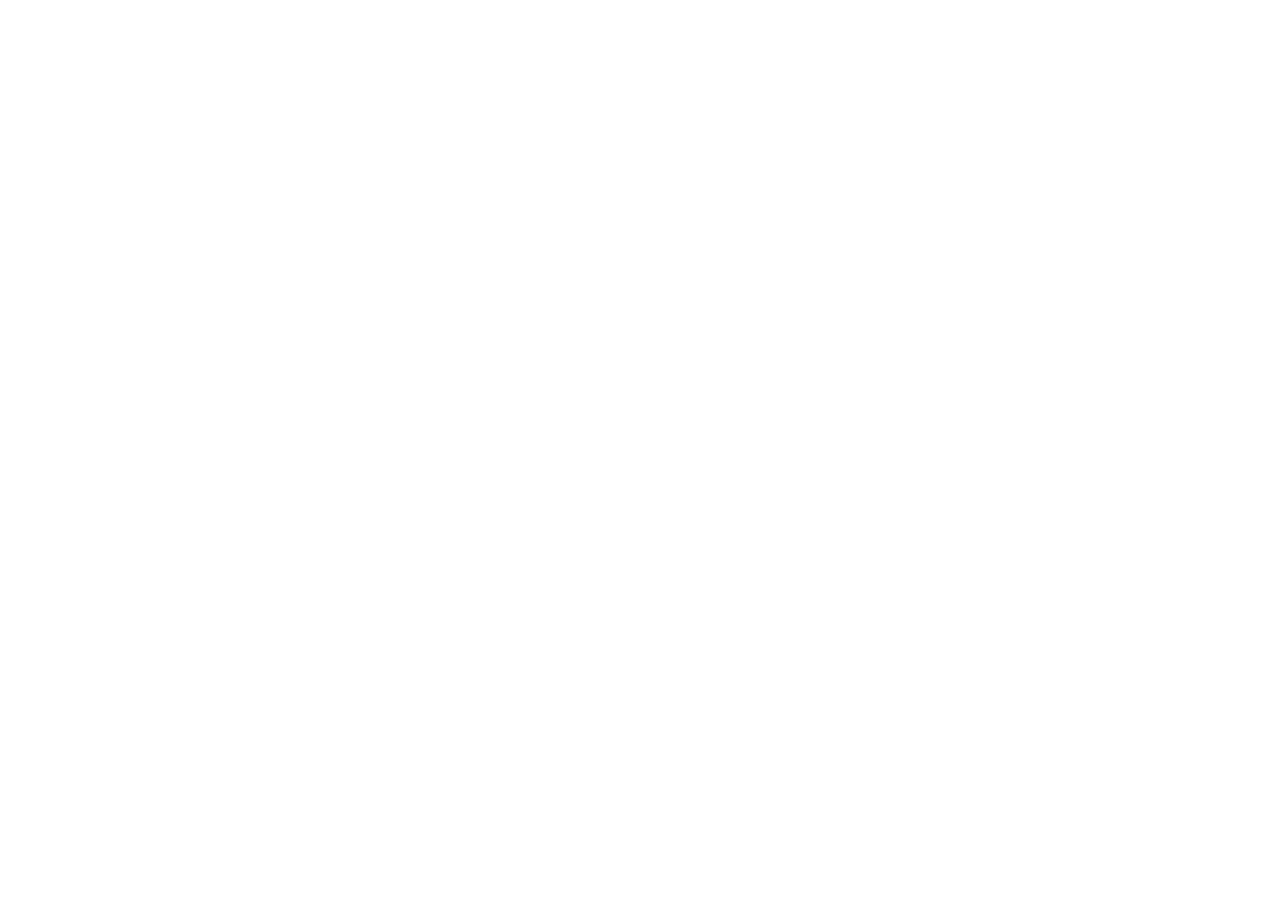
==== index.html @ df12e44a "12" ====
<!DOCTYPE html>
<html lang="en">
<head>
    <meta charset="UTF-8">
    <meta name="viewport" content="width=device-width, initial-scale=1.0">
    <title>Document</title>
    <link rel="stylesheet" href="css/style.css">
</head>
<body>
    <header></header>
    <main></main>
    <footer></footer>
    <script src="js/script.js"></script>


</body>
</html>
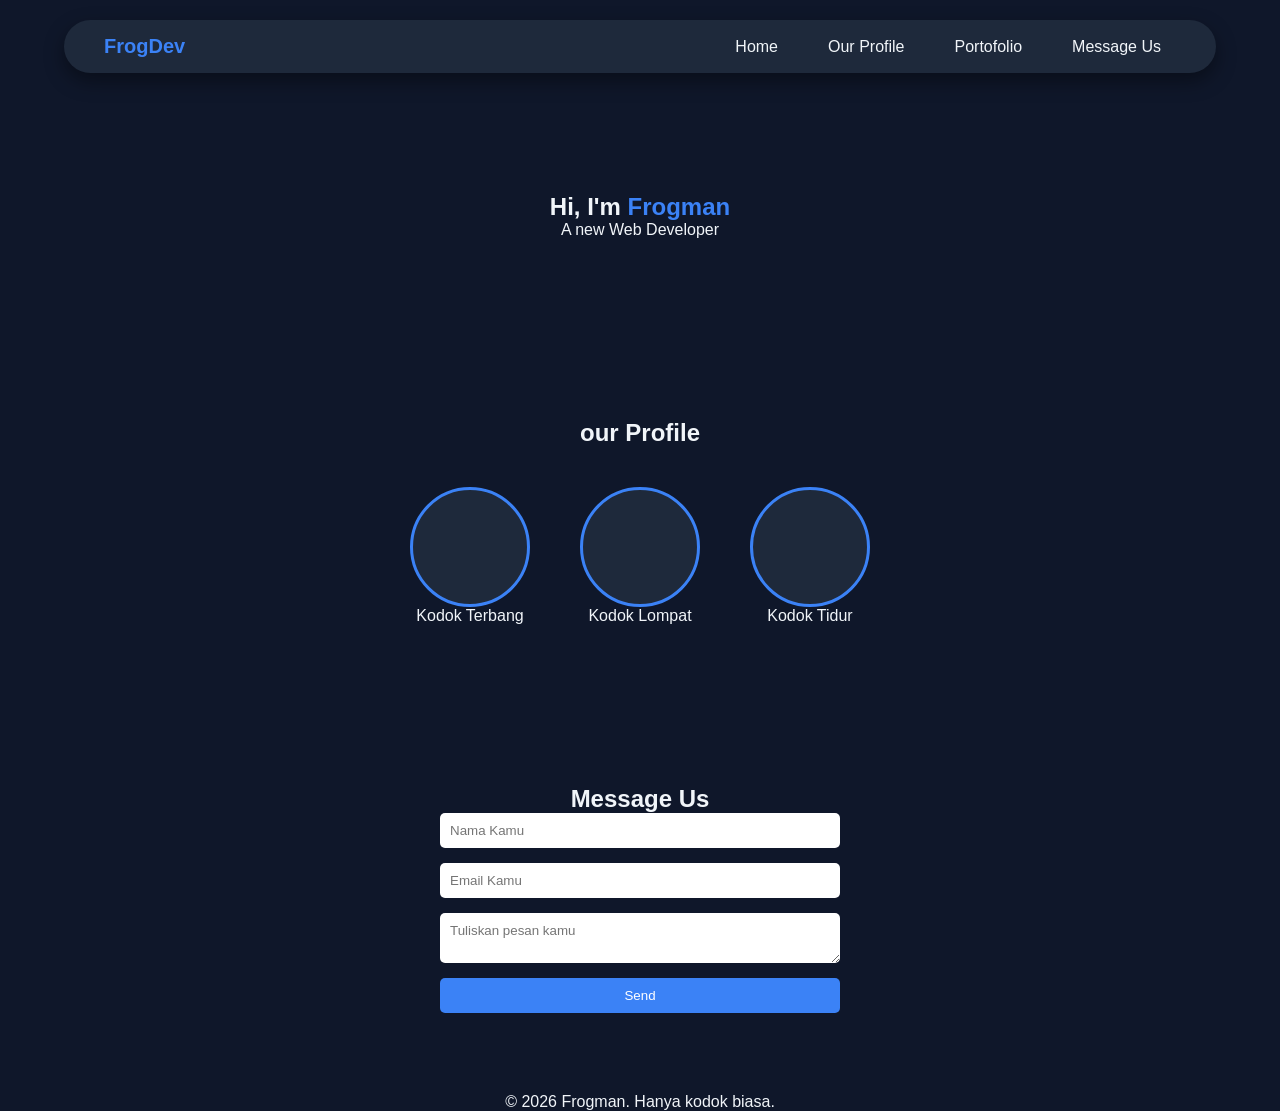
==== commit a7d4287b: "menambahkan dasar dasar" ====
--- a/index.html
+++ b/index.html
@@ -3,13 +3,63 @@
 <head>
     <meta charset="UTF-8">
     <meta name="viewport" content="width=device-width, initial-scale=1.0">
-    <title>Document</title>
+    <title>Web Developer</title>
     <link rel="stylesheet" href="css/style.css">
 </head>
 <body>
-    <header></header>
+    
+    <!--bagian navigasi-->
+    <nav class="navigasi">
+        <div class="logo">FrogDev</div>
+        <ul class="bagian-nav">
+            <li><a href="#">Home</a></li>
+            <li><a href="#">Our Profile</a></li>
+            <li><a href="#">Portofolio</a></li>
+            <li><a href="#">Message Us</a></li>
+        </ul>
+    </nav>
+
+    <!-- bagian home-->
+     <section class="rumah">
+        <h1>Hi, I'm <span>Frogman</span></h1>
+        <p>A new Web Developer</p>
+     </section>
+
+    <!--bagian profile-->
+    <section class="kdk">
+        <h2>our Profile</h2>
+        <div class="kdk-container">
+            <div class="kdk-item">
+                <div class="bulet"></div>
+                <p>Kodok Terbang</p>
+            </div>
+            <div class="kdk-item">
+                <div class="bulet"></div>
+                <p>Kodok Lompat</p>
+            </div>
+            <div class="kdk-item">
+                <div class="bulet"></div>
+                <p>Kodok Tidur</p>
+            </div>
+        </div>
+    </section>
+
+    <!--bagian untuk memasukan pesan-->
+    <section class="pesan">
+        <h2>Message Us</h2>
+        <form>
+            <input type="text" placeholder="Nama Kamu">
+            <input type="email" placeholder="Email Kamu">
+            <textarea placeholder="Tuliskan pesan kamu"></textarea>
+            <button type="submit">Send</button>
+        </form>
+    </section>
+
     <main></main>
-    <footer></footer>
+    <footer>
+        </hr>
+        <p>© 2026 Frogman. Hanya kodok biasa.</p>
+    </footer>
     <script src="js/script.js"></script>
 
 
--- a/css/style.css
+++ b/css/style.css
@@ -0,0 +1,134 @@
+* {
+    margin: 0;
+    padding: 0;
+    box-sizing: border-box;
+    font-family: Arial, Helvetica, sans-serif;
+}
+
+body {
+    background-color: #0f172a;
+    color: #f1f5f9;
+}
+
+/* bagian navigasi */
+.navigasi {
+    width: 90%;
+    margin: 20px auto;
+    padding: 15px 40px;
+    display: flex;
+    justify-content: space-between;
+    align-items: center;
+    background-color: #1e293b;
+    border-radius: 50px;
+    box-shadow: 0 8px 20px rgba(0, 0, 0, 0.4);
+}
+
+.logo {
+    font-size: 20px;
+    font-weight: bold;
+    color: #3b82f6;
+}
+
+.bagian-nav {
+    list-style: none;
+    display: flex;
+    gap: 20px;
+}
+
+.bagian-nav a {
+    text-decoration: none;
+    color: #f1f5f9;
+    padding: 8px 15px;
+    border-radius: 20px;
+    transition: 0.3s;
+}
+
+.bagian-nav a:hover {
+    color: #3b82f6;
+    color: white;
+}
+
+/*bagian home */
+
+.rumah {
+    text-align: center;
+    padding: 100px 20px;
+}
+
+.rumah span {
+    color: #3b82f6;
+}
+
+.rumah button {
+    margin-top: 20px;
+    padding: 10px 20px;
+    border: none;
+    background-color: #3b82f6;
+    color: white;
+    cursor: pointer;
+    border-radius: 5px;
+    transition: 0.03s;
+}
+
+.rumah button:hover {
+    background-color: #2563eb;
+}
+
+/* bagian tentang kita */
+
+.kdk {
+    text-align: center;
+    padding: 80px 20px;
+}
+
+.kdk-container {
+    display: flex;
+    justify-content: center;
+    gap: 50px;
+    margin-top: 40px;
+}
+
+.bulet {
+    width: 120px;
+    height: 120px;
+    background-color: #1e293b;
+    border: 3px solid #3b82f6;
+    border-radius: 50%;
+    margin: auto;
+}
+
+/* bagian memberikan pesan pesan */
+.pesan {
+    padding: 80px 20px;
+    text-align: center;
+}
+
+form {
+    max-width: 400px;
+    margin: auto;
+    display: flex;
+    flex-direction: column;
+    gap: 15px;
+}
+
+input, textarea {
+    padding: 10px;
+    border: none;
+    border-radius: 5px;
+}
+
+form button {
+    background-color: #3b82f6;
+    color: white;
+    padding: 10px;
+    border: none;
+    cursor: pointer;
+    border-radius: 5px;
+}
+
+/* bagian bawah */
+
+footer {
+    text-align: center;
+    padding: 0px;
+}
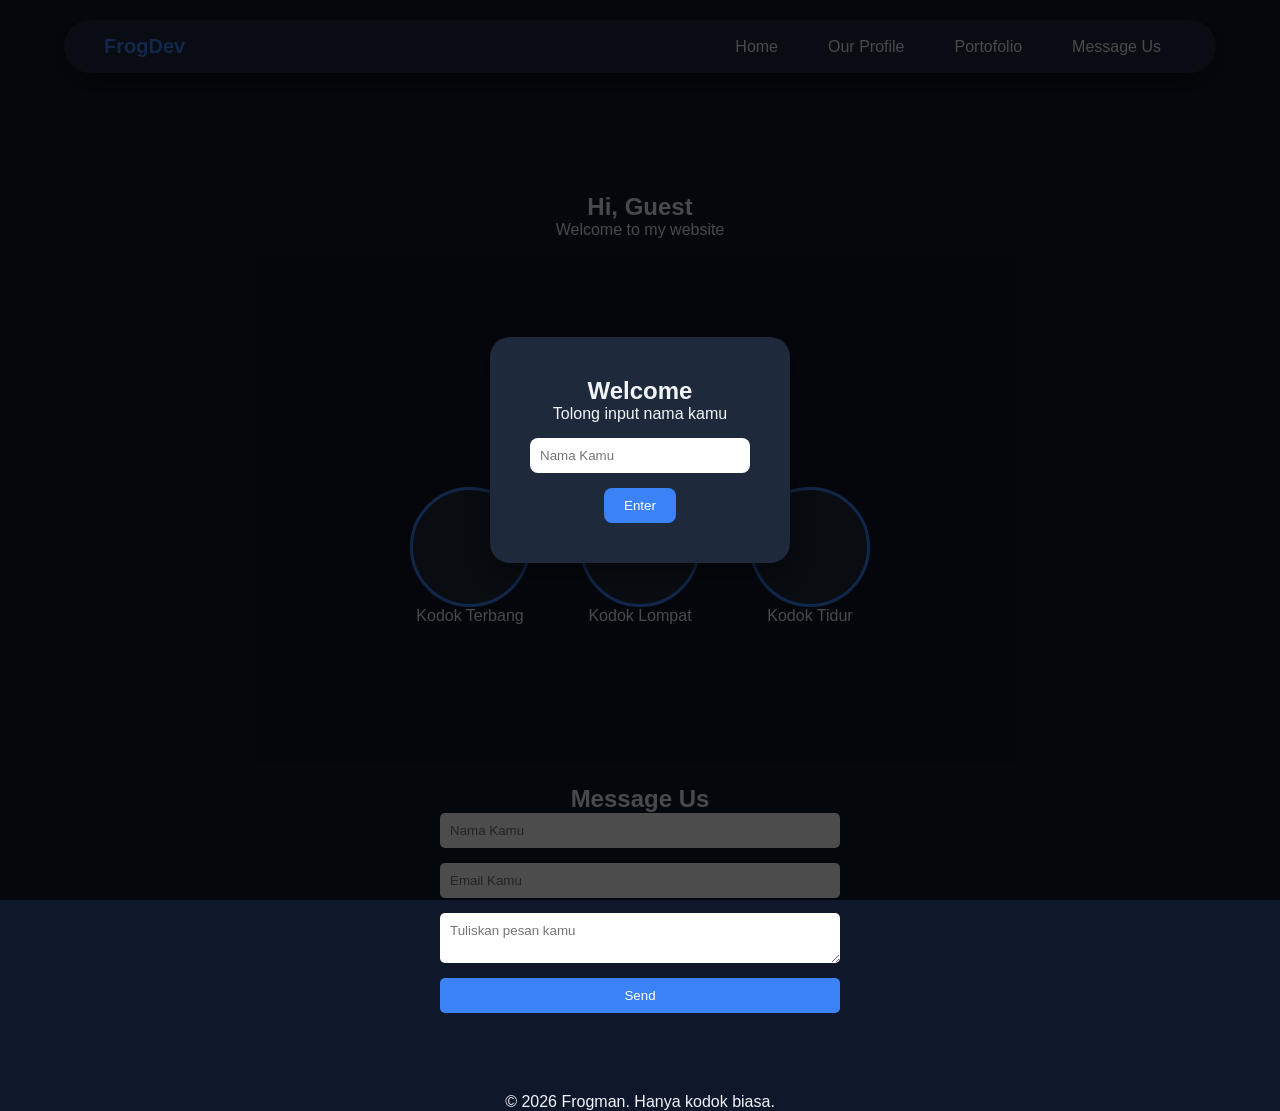
==== commit bd10be05: "memasukan welcome speech" ====
--- a/index.html
+++ b/index.html
@@ -7,6 +7,16 @@
     <link rel="stylesheet" href="css/style.css">
 </head>
 <body>
+
+    <!-- bagian welcome -->
+     <div id="welcome" class="slmtDatang">
+        <div class="welcome-content">
+            <h2>Welcome </h2>
+            <p>Tolong input nama kamu</p>
+            <input type="text" id="inputNama" placeholder="Nama Kamu">
+            <button id="tombolOk">Enter</button>
+        </div>
+     </div>
     
     <!--bagian navigasi-->
     <nav class="navigasi">
@@ -20,9 +30,9 @@
     </nav>
 
     <!-- bagian home-->
-     <section class="rumah">
-        <h1>Hi, I'm <span>Frogman</span></h1>
-        <p>A new Web Developer</p>
+     <section id="home" class="rumah">
+        <h1 id="sayHai">Hi, Guest</h1>
+        <p>Welcome to my website</p>
      </section>
 
     <!--bagian profile-->
@@ -55,7 +65,7 @@
         </form>
     </section>
 
-    <main></main>
+    
     <footer>
         </hr>
         <p>© 2026 Frogman. Hanya kodok biasa.</p>
--- a/css/style.css
+++ b/css/style.css
@@ -8,6 +8,47 @@
 body {
     background-color: #0f172a;
     color: #f1f5f9;
+}
+
+/* bagian welcome */
+.slmtDatang {
+    position: fixed;
+    inset: 0;
+    background: rgba(0, 0, 0, 0.7);
+    display: flex;
+    justify-content: center;
+    align-items: center;
+}
+
+.welcome-content {
+    background: #1e293b;
+    padding: 40px;
+    border-radius: 20px;
+    text-align: center;
+    width: 300px;
+    box-shadow: 0 10px 30px rgba(0, 0, 0, 0.5);
+}
+
+.welcome-content input {
+    width: 100%;
+    padding: 10px;
+    margin: 15px 0;
+    border: none;
+    border-radius: 8px;
+}
+
+.welcome-content button {
+    padding: 10px 20px;
+    background: #3b82f6;
+    border: none;
+    color: white;
+    border-radius: 8px;
+    cursor: pointer;
+    transition: 0.3s;
+}
+
+.welcome-content button:hover {
+    background: #2563eb;
 }
 
 /* bagian navigasi */
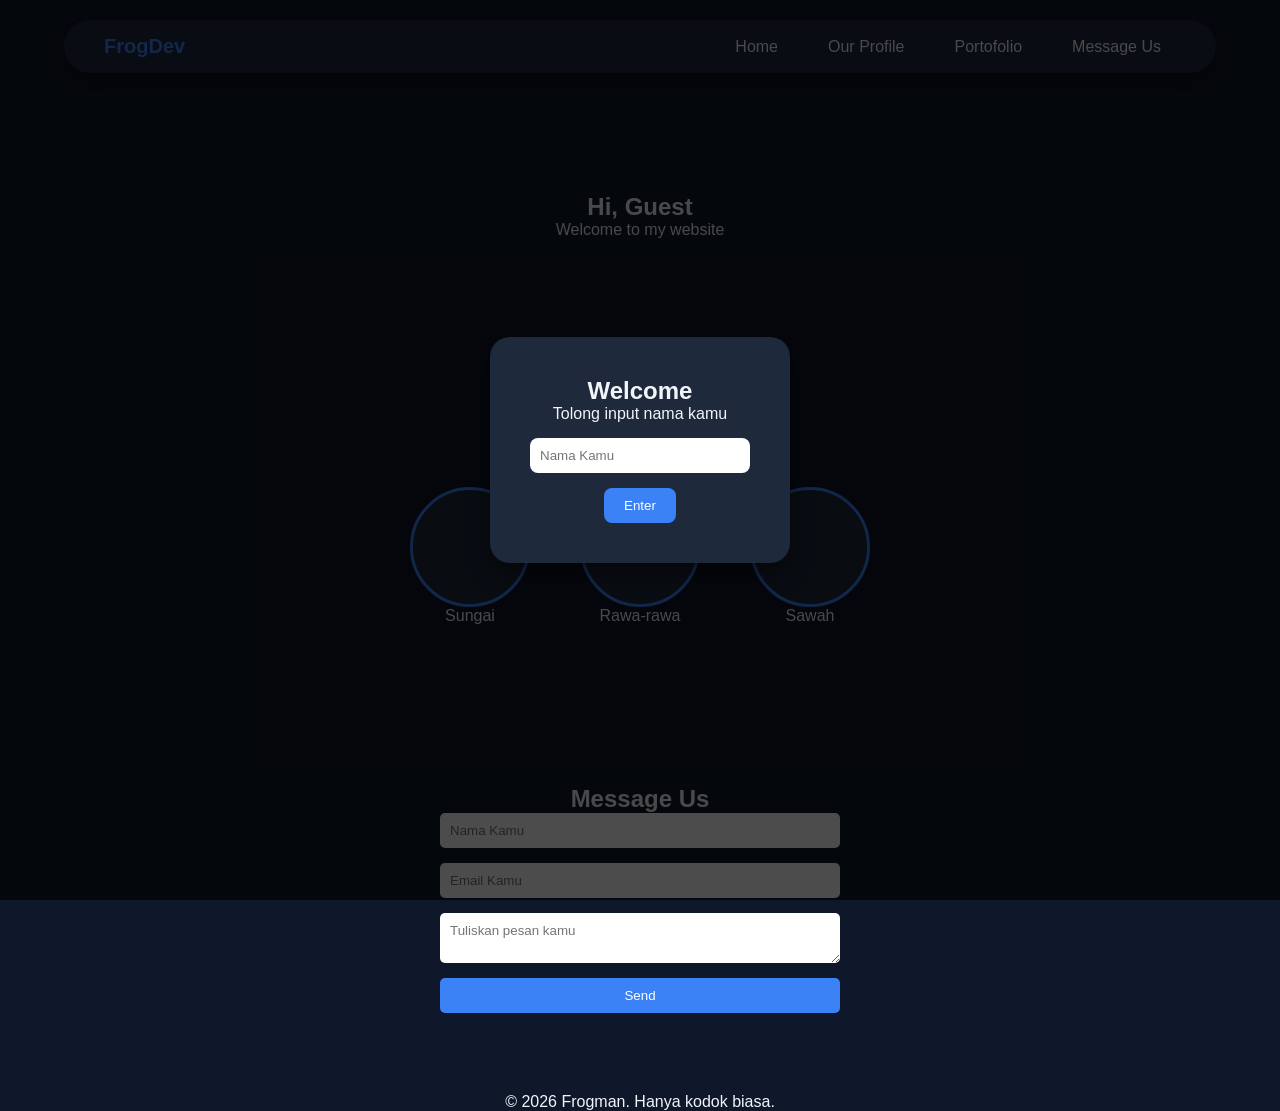
==== commit a6a1c1e5: "menambahkan profile page" ====
--- a/index.html
+++ b/index.html
@@ -22,10 +22,10 @@
     <nav class="navigasi">
         <div class="logo">FrogDev</div>
         <ul class="bagian-nav">
-            <li><a href="#">Home</a></li>
-            <li><a href="#">Our Profile</a></li>
+            <li><a href="index.html">Home</a></li>
+            <li><a href="profile.html">Our Profile</a></li>
             <li><a href="#">Portofolio</a></li>
-            <li><a href="#">Message Us</a></li>
+            <li><a href="#message">Message Us</a></li>
         </ul>
     </nav>
 
@@ -37,19 +37,19 @@
 
     <!--bagian profile-->
     <section class="kdk">
-        <h2>our Profile</h2>
+        <h2>Our Headquarter</h2>
         <div class="kdk-container">
             <div class="kdk-item">
                 <div class="bulet"></div>
-                <p>Kodok Terbang</p>
+                <p>Sungai</p>
             </div>
             <div class="kdk-item">
                 <div class="bulet"></div>
-                <p>Kodok Lompat</p>
+                <p>Rawa-rawa</p>
             </div>
             <div class="kdk-item">
                 <div class="bulet"></div>
-                <p>Kodok Tidur</p>
+                <p>Sawah</p>
             </div>
         </div>
     </section>
--- a/css/style.css
+++ b/css/style.css
@@ -172,4 +172,130 @@
 footer {
     text-align: center;
     padding: 0px;
+}
+
+/* ------------BAGIAN PROFILE------------ */
+
+/* bagian bar navigasi */
+.navbar {
+    display: flex;
+    justify-content: space-between;
+    align-items: center;
+    padding: 15px 40px;
+    background: #0f172a;
+    border-bottom: 1px solid #334155;
+}
+
+.logo {
+    font-size: 20px;
+    font-weight: bold;
+    color: #3b82f6;
+}
+
+.nav-links {
+    list-style: none;
+    display: flex;
+    gap: 25px;
+}
+
+.nav-links a {
+    text-decoration: none;
+    color: #e2e8f0;
+    transition: 0.3s;
+}
+
+.nav-links a:hover {
+    color: #3b82f6;
+}
+
+
+/* bagian baner profile */
+.profile-banner {
+    height: 300px;
+    background: linear-gradient(to right, #1e293b, #0f172a);
+    display: flex;
+    justify-content: center;
+    align-items: center;
+    border: 1px solid #334155;
+    border-radius: 15px;
+    margin: 40px auto;
+    width: 80%;
+}
+
+.profile-banner::after {
+    content: "";
+    position: absolute;
+    width: 200px;
+    height: 200px;
+    background: #3b82f6;
+    border-radius: 50%;
+    filter: blur(120px);
+}
+
+.profile-banner h1 {
+    font-size: 40x;
+}
+
+/*tentang company kodok */
+.our-company {
+    padding: 60px 20px;
+    text-align: center;
+    background: #1e293b;
+    margin: 40px auto;
+    width: 80%;
+    border-radius: 15px;
+    border: 1px solid #334155;
+    box-shadow: 0 10px 25px rgba(0, 0, 0, 0.3);
+}
+
+
+/* visi dan misi */
+.visi-misi {
+    display: flex;
+    justify-content: center;
+    gap: 30px;
+    width: 80%;
+    margin: 40px auto;
+}
+
+.title-vimi {
+    text-align: center;
+    margin-top: 50px;
+    margin-bottom: 20px;
+}
+
+.vm-container {
+    display: flex;
+    justify-content: center;
+    gap: 40px;
+    margin-top: 30px;
+}
+
+
+.visi, .misi {
+    background: #1e293b;
+    padding: 30px;
+    border-radius: 15px;
+    width: 300px;
+}
+
+.visi, .misi {
+    background: #1e293b;
+    padding: 30px;
+    border-radius: 15px;
+    width: 300px;
+    border: 1px solid #334155;
+    transition: 0.3s;
+}
+
+
+
+.visi:hover, .misi:hover {
+    transform: translateY(-5px);
+    border-color: #3b82f6;
+}
+
+.visi h3, .misi h3 {
+    color: #3b82f6;
+    margin-bottom: 15px;
 }
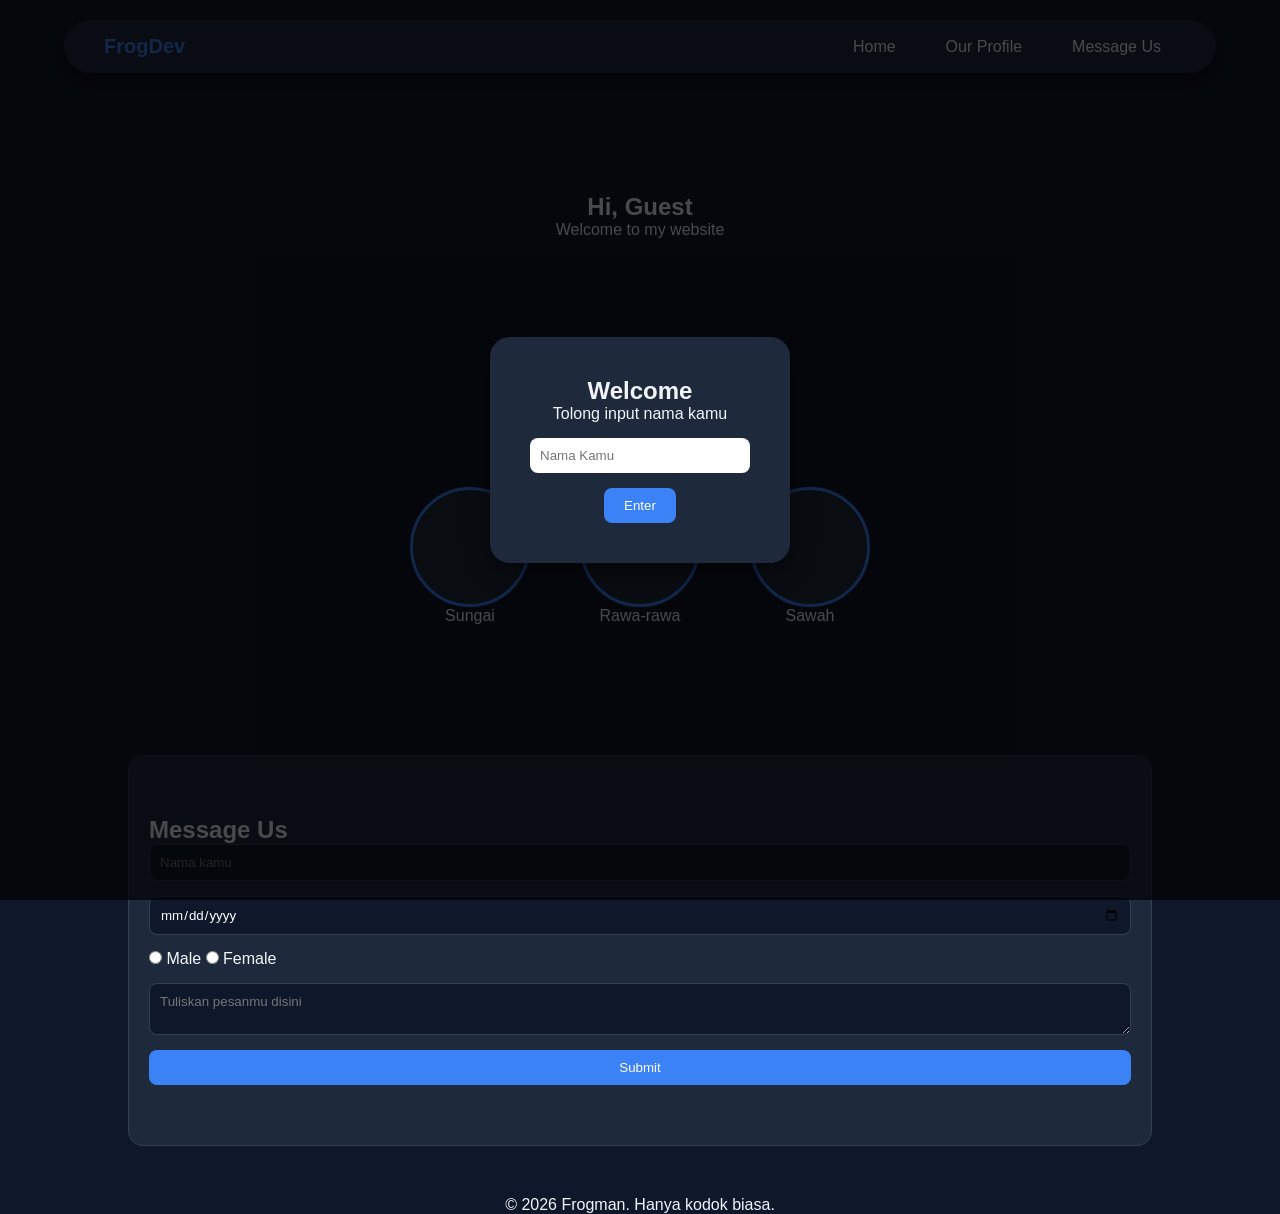
==== commit 9a329283: "validasi done" ====
--- a/index.html
+++ b/index.html
@@ -24,8 +24,7 @@
         <ul class="bagian-nav">
             <li><a href="index.html">Home</a></li>
             <li><a href="profile.html">Our Profile</a></li>
-            <li><a href="#">Portofolio</a></li>
-            <li><a href="#message">Message Us</a></li>
+            <li><a href="#pesan">Message Us</a></li>
         </ul>
     </nav>
 
@@ -55,14 +54,24 @@
     </section>
 
     <!--bagian untuk memasukan pesan-->
-    <section class="pesan">
-        <h2>Message Us</h2>
-        <form>
-            <input type="text" placeholder="Nama Kamu">
-            <input type="email" placeholder="Email Kamu">
-            <textarea placeholder="Tuliskan pesan kamu"></textarea>
-            <button type="submit">Send</button>
-        </form>
+    <section id="pesan" class="pesan-sec">
+    <h2>Message Us</h2>
+
+    <form id="formPesan">
+        <input type="text" id="nama" placeholder="Nama kamu">
+        <input type="date" id="ultah">
+
+        <div class="gender">
+            <label><input type="radio" name="gender" value="Male"> Male</label>
+            <label><input type="radio" name="gender" value="Female"> Female</label>
+        </div>
+
+        <textarea id="pesanText" placeholder="Tuliskan pesanmu disini"></textarea>
+
+        <button type="submit">Submit</button>
+    </form>
+
+    <div id="result"></div>
     </section>
 
     
--- a/css/style.css
+++ b/css/style.css
@@ -139,32 +139,37 @@
 }
 
 /* bagian memberikan pesan pesan */
-.pesan {
-    padding: 80px 20px;
-    text-align: center;
-}
-
-form {
-    max-width: 400px;
-    margin: auto;
+.pesan-sec {
+    padding: 60px 20px;
+    width: 80%;
+    margin: 50px auto;
+    background: #1e293b;
+    border-radius: 15px;
+    border: 1px solid #334155;
+}
+
+#formPesan {
     display: flex;
     flex-direction: column;
     gap: 15px;
 }
 
-input, textarea {
+#formPesan input,
+#formPesan textarea {
     padding: 10px;
+    border-radius: 8px;
+    border: 1px solid #334155;
+    background: #0f172a;
+    color: white;
+}
+
+#formPesan button {
+    padding: 10px;
+    background: #3b82f6;
     border: none;
-    border-radius: 5px;
-}
-
-form button {
-    background-color: #3b82f6;
-    color: white;
-    padding: 10px;
-    border: none;
+    border-radius: 8px;
+    color: white;
     cursor: pointer;
-    border-radius: 5px;
 }
 
 /* bagian bawah */
